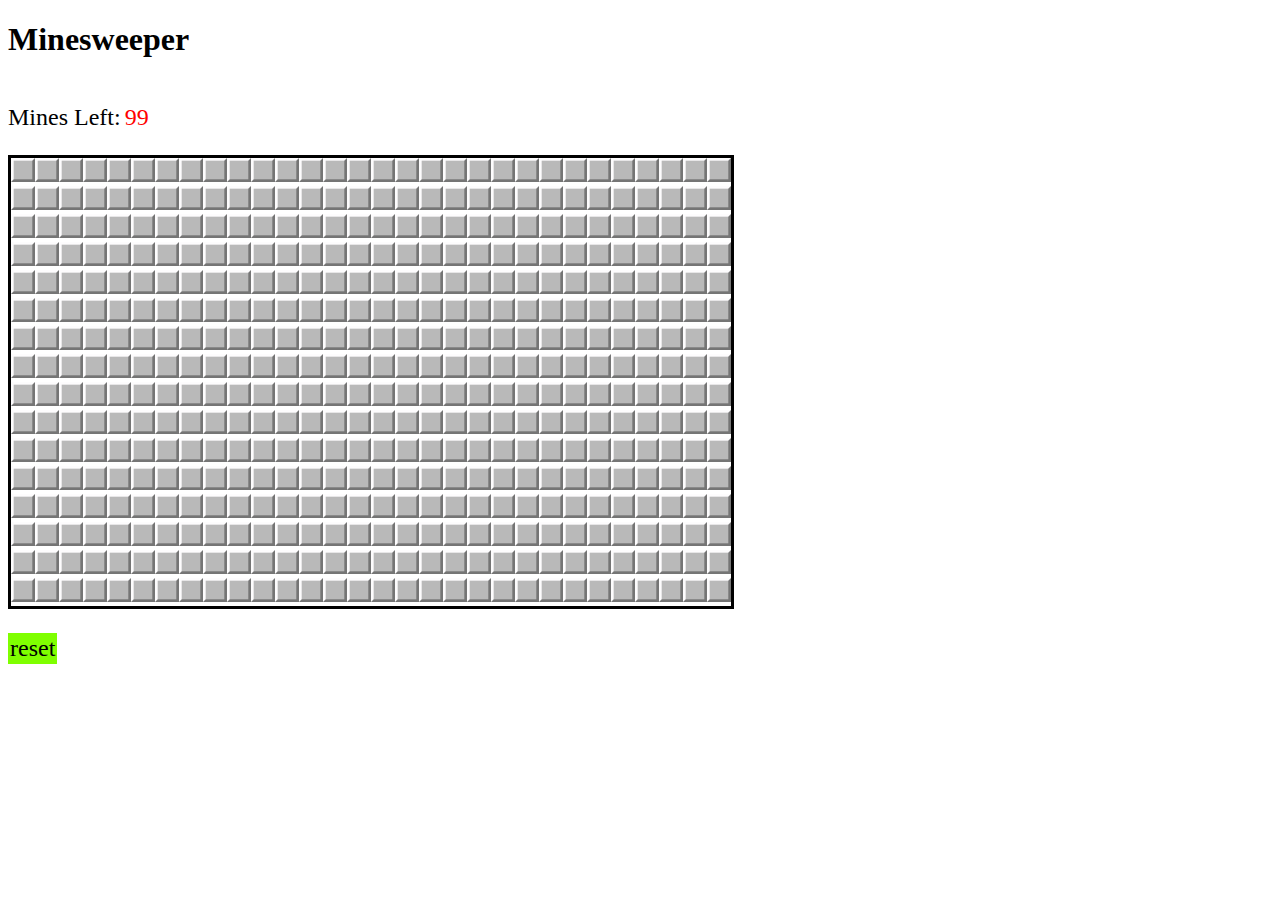
==== index.html @ 28bbc810 "Add files via upload" ====
<!DOCTYPE html>
<head>
  <meta charset="utf-8">
  <meta name="author" content="Ryan Lee">
  <title>Minesweeper</title>
  <link rel="shortcut icon" href="C:\Users\Ryan\OneDrive\Desktop\Projects\Atom Files\Minesweeper\favicon.ico">
  <link rel="stylesheet" type = "text/css" href="style.css">
</head>
<body>
  <h1>Minesweeper</h1>
  <p>Mines Left: </p>
  <p id = "minesleft">99</p>
  <div class="box">
    <table id = "grid">

    </table>
  </div>
  <p id = "reset">reset</p>
  <!-- <p id = "easy">easy</p>
  <p id = "intermediate">intermediate</p>
  <p id = "expert">expert</p> -->
  <script src = "script.js">

  </script>
</body>
---- style.css ----
td{
    border-spacing:0;
    table-layout: fixed;
}
tr, td, table{
  padding: 0px;
  margin: 0px;
}
tr{

}
table{
  border: 3.5px solid black;
  table-layout: fixed;
  border-spacing:0;
}
.num{
  display: none;
}
p{
  font-size: 24px;
  display: inline-block;
}
#minesleft{
  color: red;
}
#reset{
  border: 2px solid chartreuse;
  background-color: chartreuse;
}
/* #easy, #intermediate, #expert{
  border: 2px solid aqua;
  background: aqua;
} */
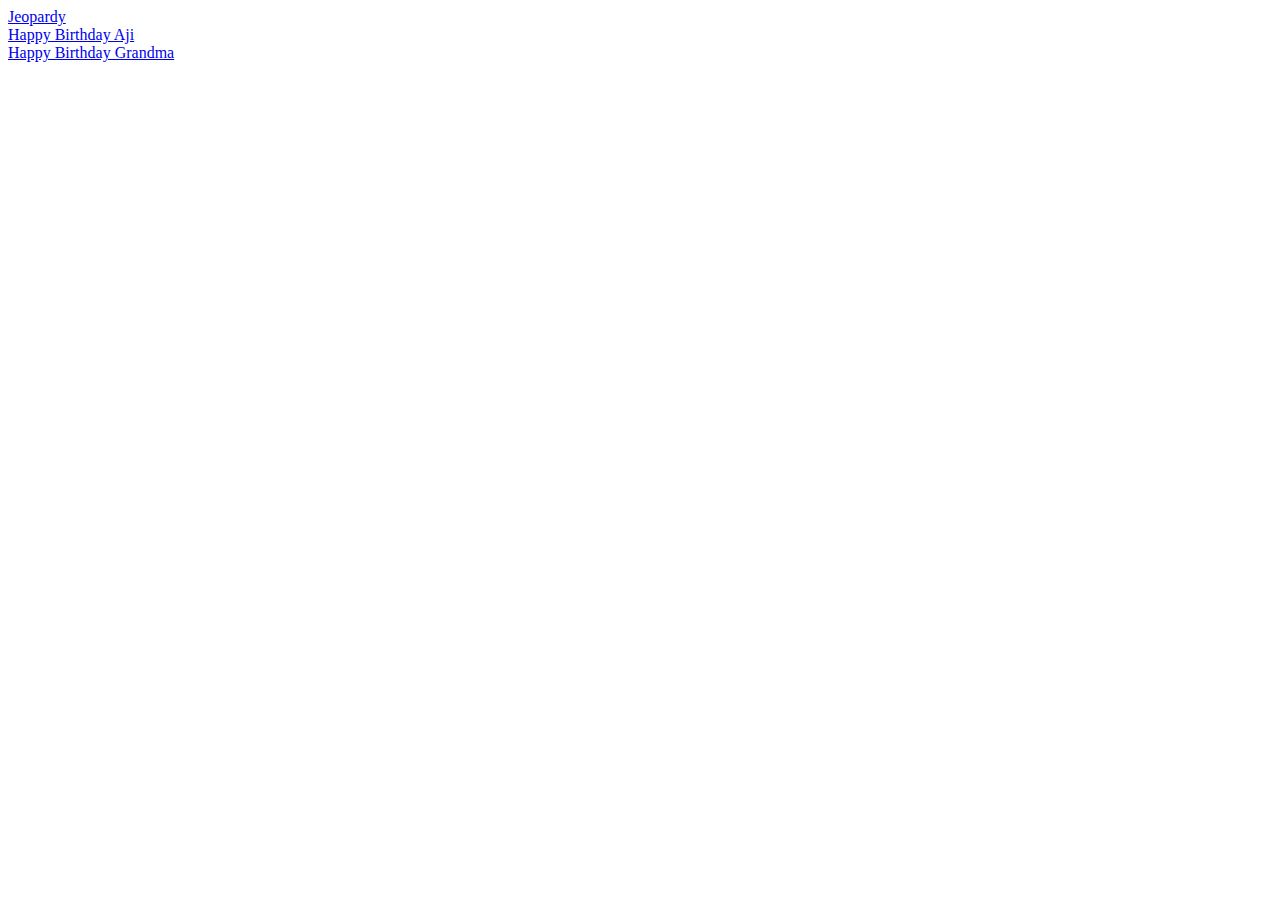
==== commit 3a2969a3: "Update index.html" ====
--- a/index.html
+++ b/index.html
@@ -1,25 +1,14 @@
 <!DOCTYPE html>
 <head>
   <meta charset="utf-8">
-  <meta name="author" content="Ryan Lee">
-  <title>Minesweeper</title>
-  <link rel="shortcut icon" href="C:\Users\Ryan\OneDrive\Desktop\Projects\Atom Files\Minesweeper\favicon.ico">
-  <link rel="stylesheet" type = "text/css" href="style.css">
+  <title>Ryan Git Site</title>
+  <!-- <link rel="icon" href="Logo.png" type="image/png"> -->
+  <link rel = "stylesheet" type = "text/css" href = "style.css">
 </head>
 <body>
-  <h1>Minesweeper</h1>
-  <p>Mines Left: </p>
-  <p id = "minesleft">99</p>
-  <div class="box">
-    <table id = "grid">
-
-    </table>
-  </div>
-  <p id = "reset">reset</p>
-  <!-- <p id = "easy">easy</p>
-  <p id = "intermediate">intermediate</p>
-  <p id = "expert">expert</p> -->
-  <script src = "script.js">
-
-  </script>
+  <a href="Jeopardy\Jeopardy.html">Jeopardy</a>
+  <br>
+  <a href="Birthday\Aji.html">Happy Birthday Aji</a>
+  <br>
+  <a href="Birthday\Grandma.html">Happy Birthday Grandma</a>
 </body>
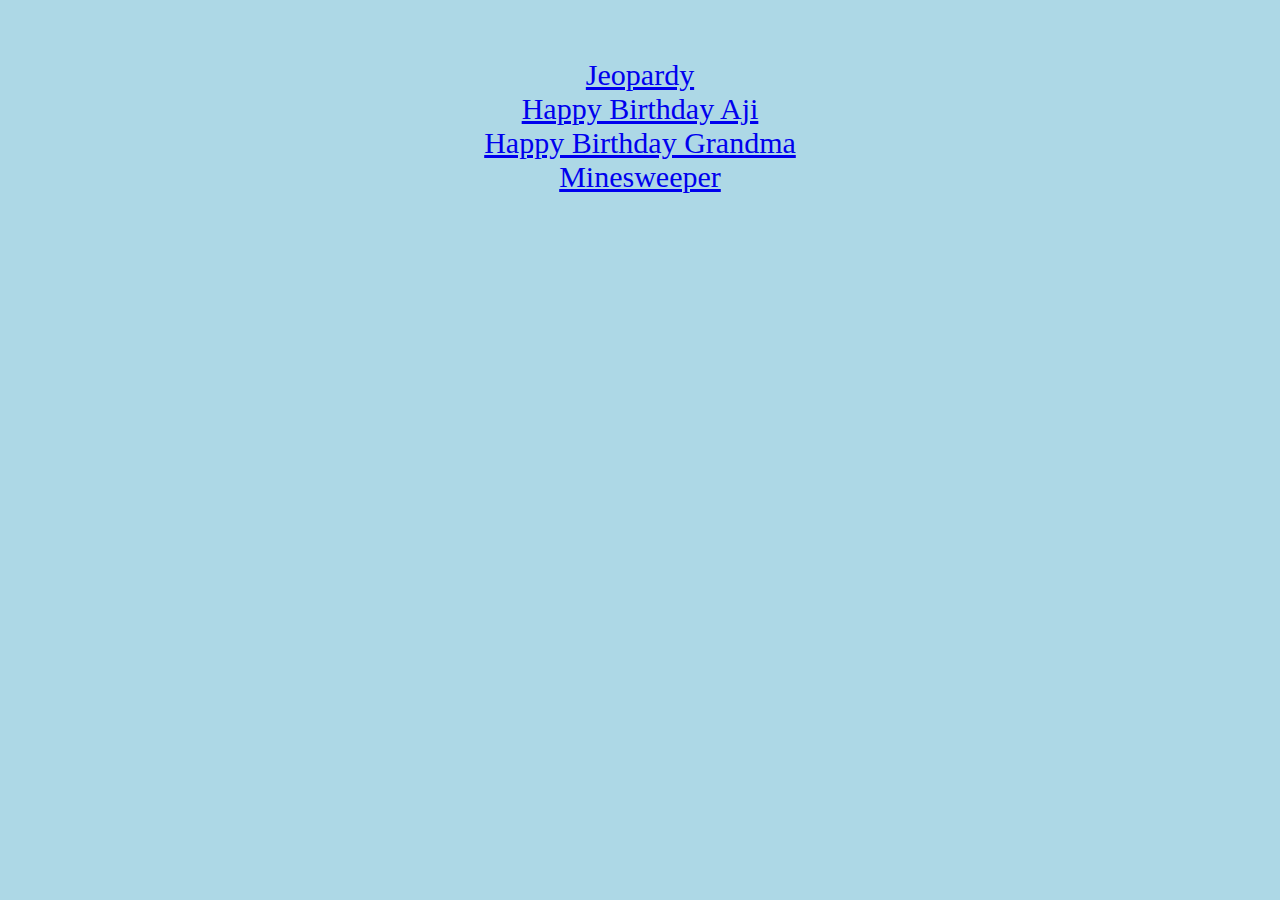
==== commit 9531230d: "Update index.html" ====
--- a/index.html
+++ b/index.html
@@ -11,4 +11,6 @@
   <a href="Birthday\Aji.html">Happy Birthday Aji</a>
   <br>
   <a href="Birthday\Grandma.html">Happy Birthday Grandma</a>
+  <br>
+  <a href="Minesweeper\index.html">Minesweeper</a>
 </body>
--- a/style.css
+++ b/style.css
@@ -1,34 +1,7 @@
-td{
-    border-spacing:0;
-    table-layout: fixed;
+body{
+  position: relative;
+  top: 50px;
+  background-color: lightblue;
+  font-size: 30px;
+  text-align: center;
 }
-tr, td, table{
-  padding: 0px;
-  margin: 0px;
-}
-tr{
-
-}
-table{
-  border: 3.5px solid black;
-  table-layout: fixed;
-  border-spacing:0;
-}
-.num{
-  display: none;
-}
-p{
-  font-size: 24px;
-  display: inline-block;
-}
-#minesleft{
-  color: red;
-}
-#reset{
-  border: 2px solid chartreuse;
-  background-color: chartreuse;
-}
-/* #easy, #intermediate, #expert{
-  border: 2px solid aqua;
-  background: aqua;
-} */
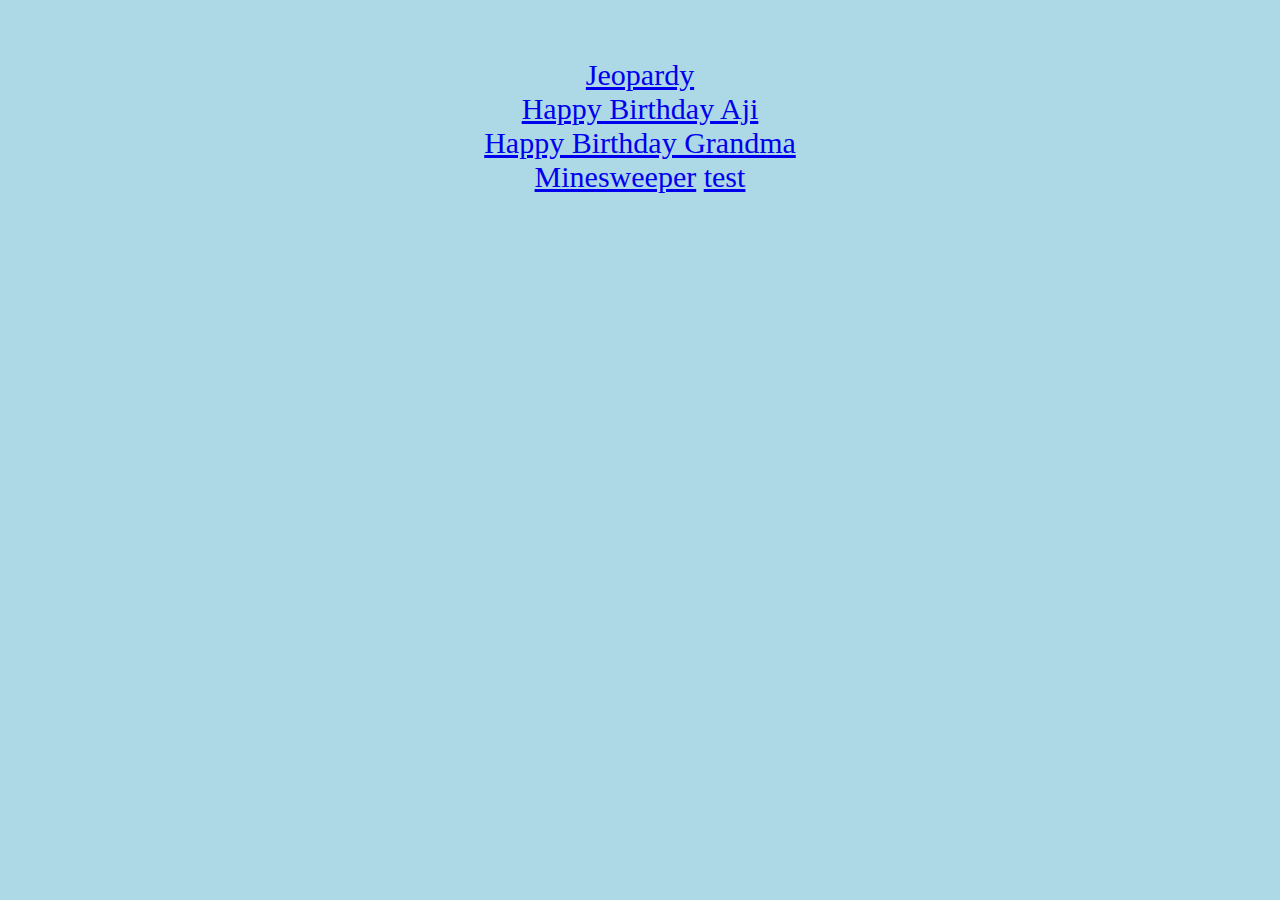
==== commit 9ad5567a: "Update index.html" ====
--- a/index.html
+++ b/index.html
@@ -13,4 +13,5 @@
   <a href="Birthday\Grandma.html">Happy Birthday Grandma</a>
   <br>
   <a href="Minesweeper\index.html">Minesweeper</a>
+  <a href="Ad/index.html">test</a>
 </body>
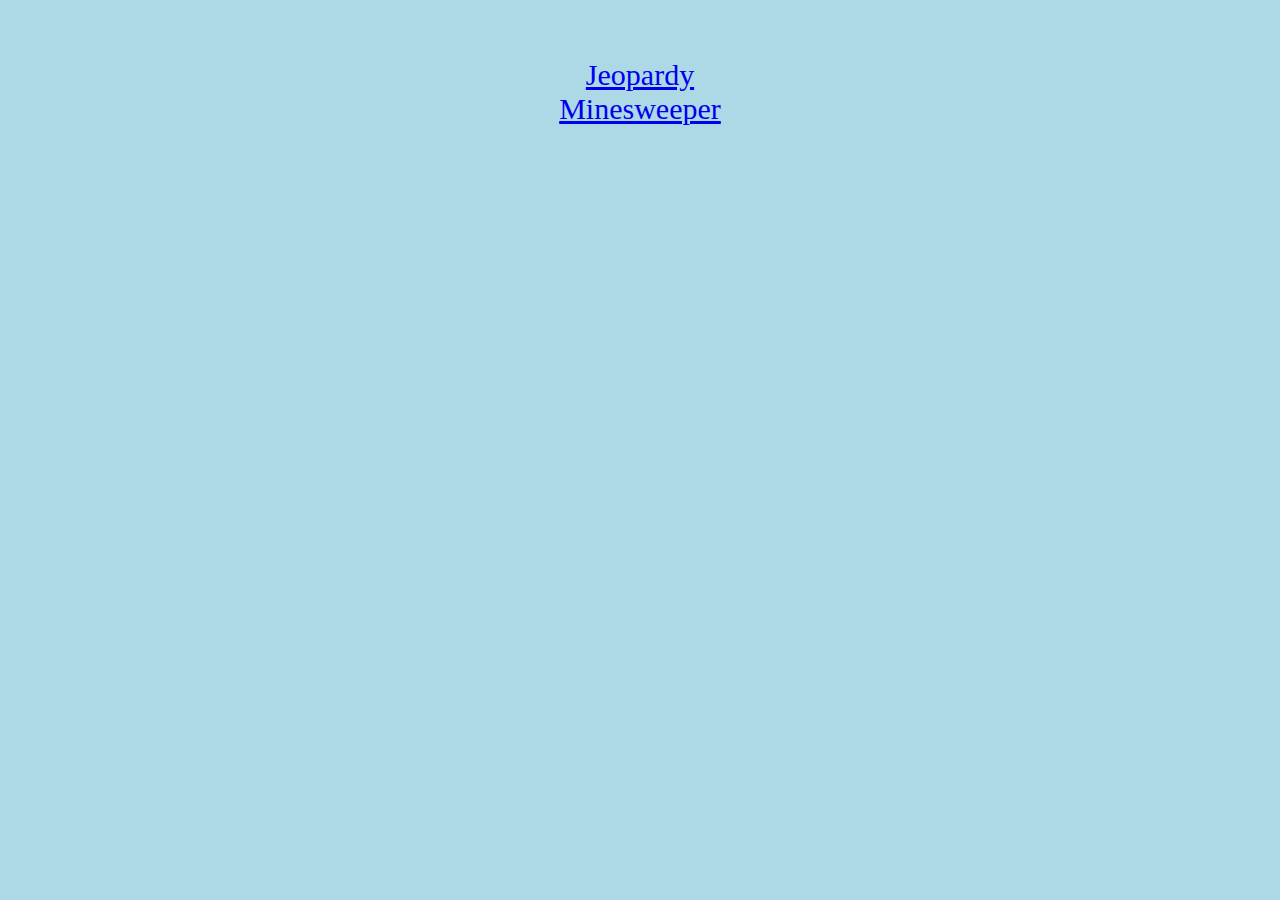
==== commit 0fb20ef9: "Update index.html" ====
--- a/index.html
+++ b/index.html
@@ -8,10 +8,13 @@
 <body>
   <a href="Jeopardy\Jeopardy.html">Jeopardy</a>
   <br>
+  <!--
   <a href="Birthday\Aji.html">Happy Birthday Aji</a>
   <br>
   <a href="Birthday\Grandma.html">Happy Birthday Grandma</a>
   <br>
+  <a href="Ad/index.html">Ad</a>
+  <br>
+-->
   <a href="Minesweeper\index.html">Minesweeper</a>
-  <a href="Ad/index.html">test</a>
 </body>
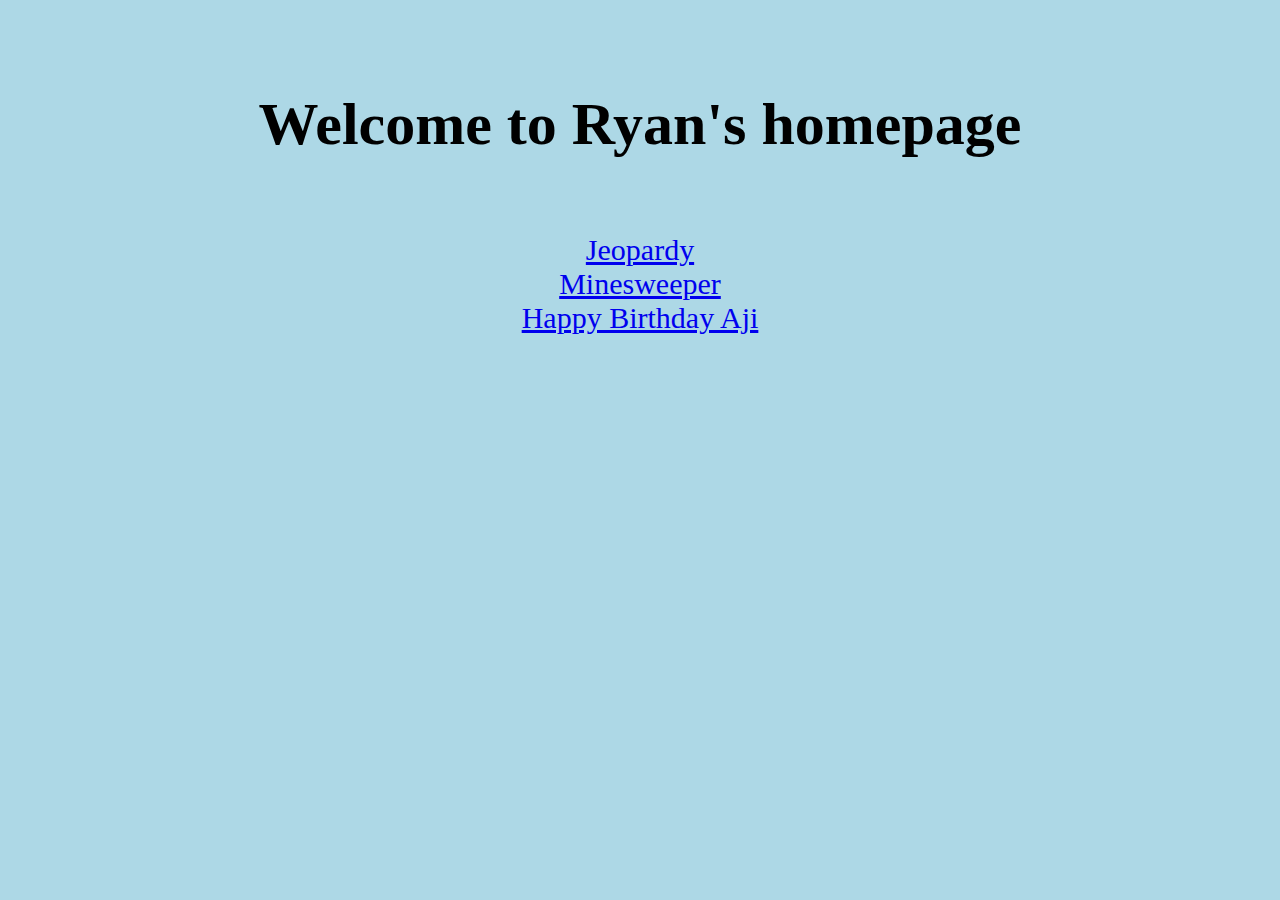
==== commit ef4fbee4: "Update index.html" ====
--- a/index.html
+++ b/index.html
@@ -6,15 +6,17 @@
   <link rel = "stylesheet" type = "text/css" href = "style.css">
 </head>
 <body>
+  <h1> Welcome to Ryan's homepage </h1>
+  <br>
   <a href="Jeopardy\Jeopardy.html">Jeopardy</a>
   <br>
+  <a href="Minesweeper\index.html">Minesweeper</a>
+  <br>
+  <a href="Birthday\Aji.html">Happy Birthday Aji</a>
   <!--
-  <a href="Birthday\Aji.html">Happy Birthday Aji</a>
-  <br>
   <a href="Birthday\Grandma.html">Happy Birthday Grandma</a>
   <br>
   <a href="Ad/index.html">Ad</a>
   <br>
 -->
-  <a href="Minesweeper\index.html">Minesweeper</a>
 </body>
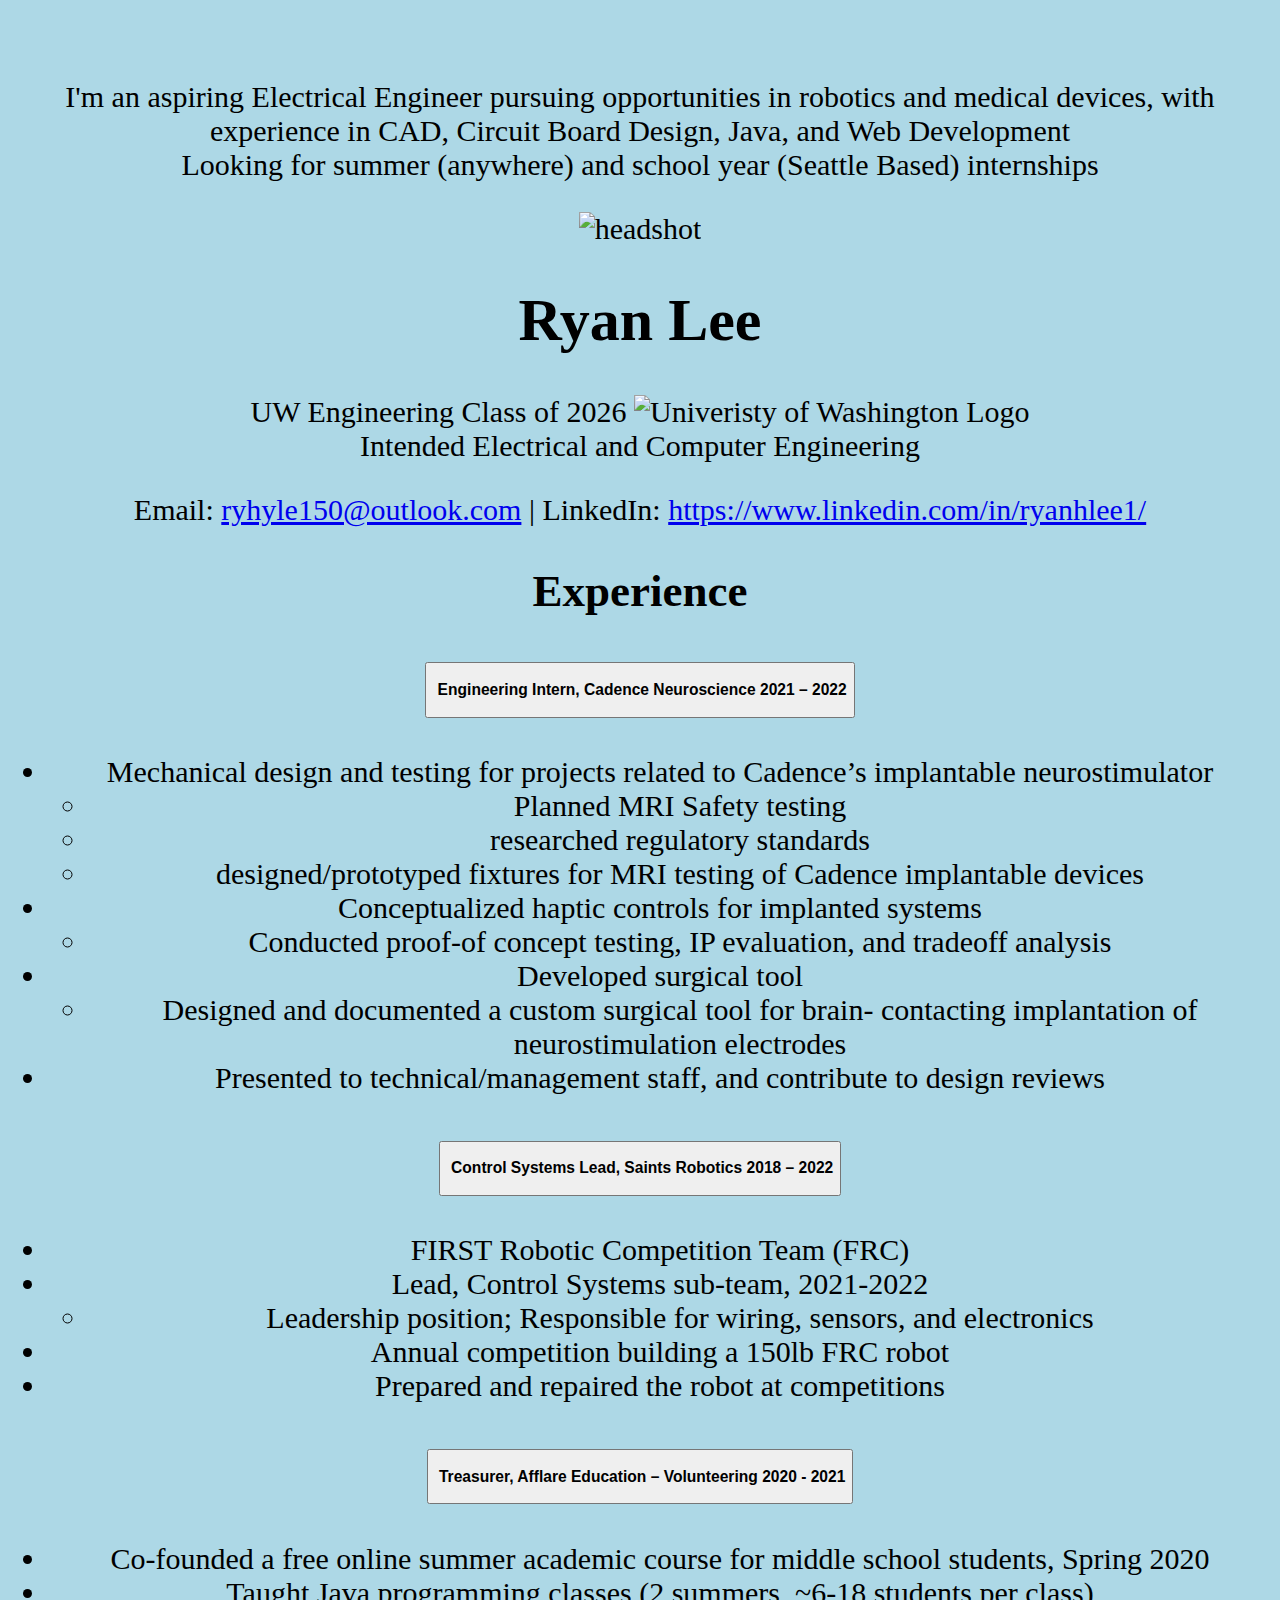
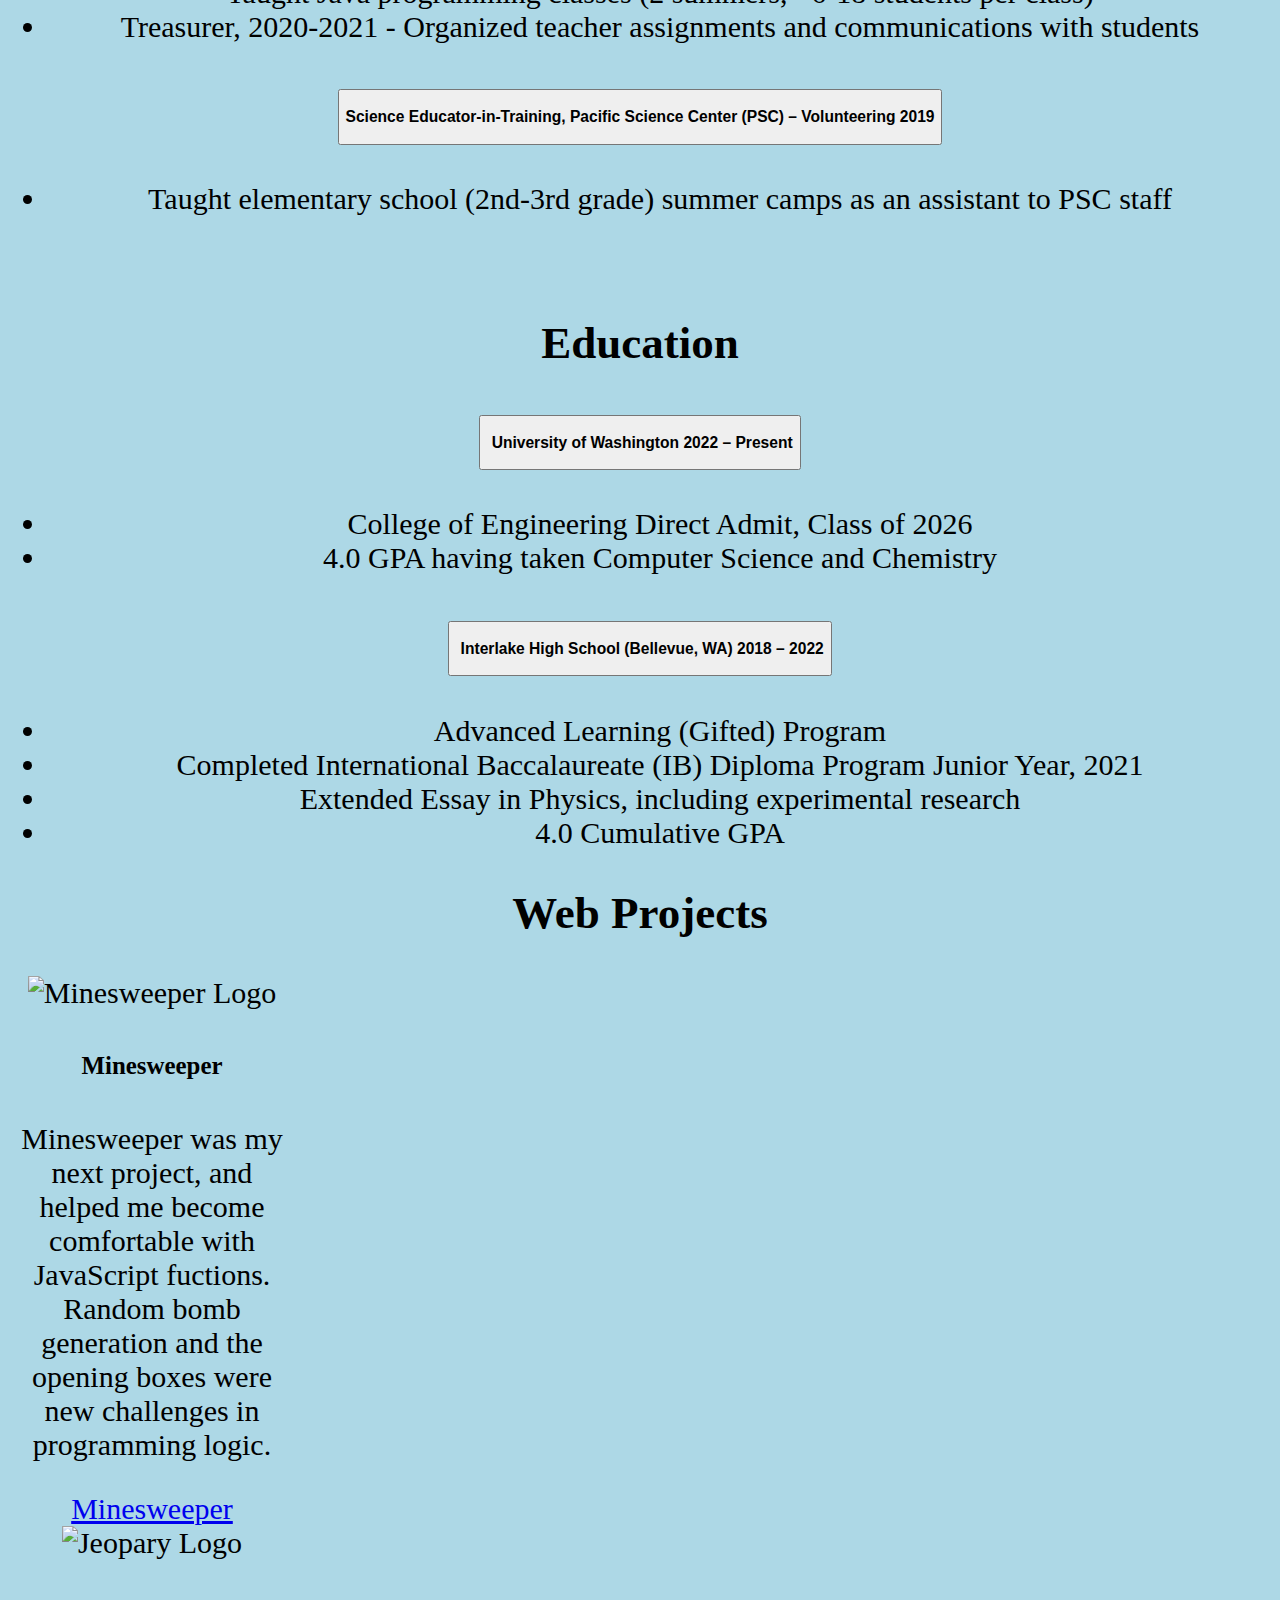
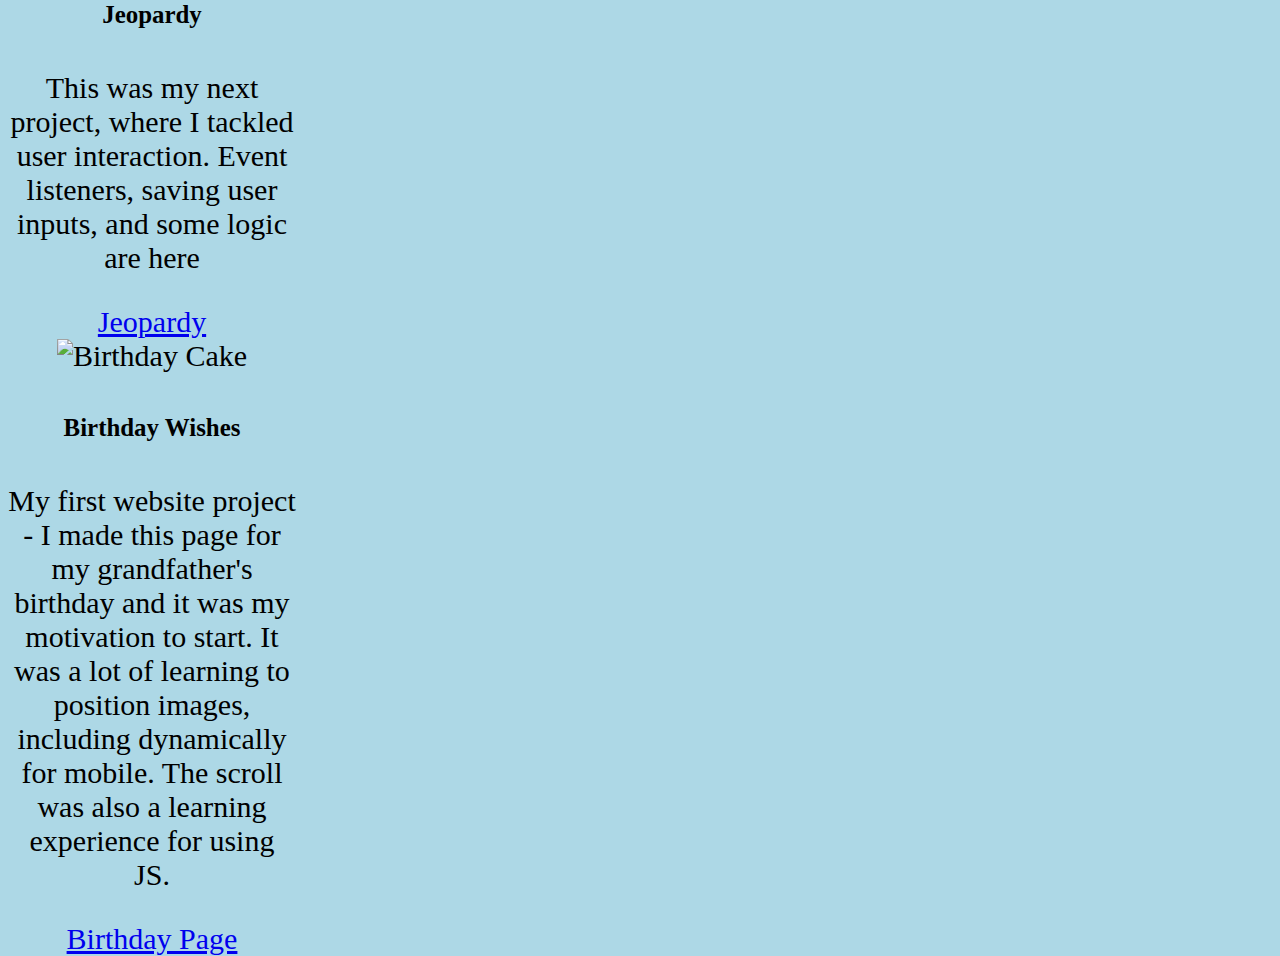
==== commit 54121a43: "Update index.html" ====
--- a/index.html
+++ b/index.html
@@ -1,22 +1,211 @@
 <!DOCTYPE html>
 <head>
   <meta charset="utf-8">
+  <meta name="viewport" content="width=device-width, initial-scale=1">
   <title>Ryan Git Site</title>
-  <!-- <link rel="icon" href="Logo.png" type="image/png"> -->
+  <link rel="icon" href="images/circuit board icon.jpg" type="image/jpg">
+  <!-- bootstrap -->
+  <link href="https://cdn.jsdelivr.net/npm/bootstrap@5.3.0-alpha1/dist/css/bootstrap.min.css" rel="stylesheet" integrity="sha384-GLhlTQ8iRABdZLl6O3oVMWSktQOp6b7In1Zl3/Jr59b6EGGoI1aFkw7cmDA6j6gD" crossorigin="anonymous">
+  <!-- styling -->
   <link rel = "stylesheet" type = "text/css" href = "style.css">
 </head>
+
 <body>
-  <h1> Welcome to Ryan's homepage </h1>
-  <br>
-  <a href="Jeopardy\Jeopardy.html">Jeopardy</a>
-  <br>
-  <a href="Minesweeper\index.html">Minesweeper</a>
-  <br>
-  <a href="Birthday\Aji.html">Happy Birthday Aji</a>
-  <!--
-  <a href="Birthday\Grandma.html">Happy Birthday Grandma</a>
-  <br>
-  <a href="Ad/index.html">Ad</a>
-  <br>
--->
+  <!-- header section -->
+  <div id = "intro" class = "container-fluid">
+    <div class = "row intros">
+      <div class = "col intro-col" id = "about">
+        <p>I'm an aspiring Electrical Engineer pursuing opportunities in robotics and medical devices, 
+          with experience in CAD, Circuit Board Design, Java, and Web Development <br>
+          Looking for summer (anywhere) and school year (Seattle Based) internships</p>
+      </div>
+
+      <div class = "col intro-col" id = "name">
+        <img id="headshot" src="images/headshot.jpg" alt="headshot">
+        <h1>Ryan Lee</h1>
+        <p id="sub-info">UW Engineering Class of 2026 
+          <img id = "uw-logo" src="images/UW Logo.png" alt="Univeristy of Washington Logo">
+        <br> Intended Electrical and Computer Engineering</p>
+      </div>
+    </div>
+
+    <div id = "contact">
+      <p>Email: <a href="mailto: ryhyle150@outlook.com">ryhyle150@outlook.com</a> | 
+        LinkedIn: <a href="https://www.linkedin.com/in/ryanhlee1/" target="_blank" rel="noopener noreferrer">https://www.linkedin.com/in/ryanhlee1/</a></p>
+    </div>
+  </div>
+
+<!-- resume section -->
+  <div id = "resume">
+    <h2>Experience</h2>
+
+    <!-- accordion -->
+    <div class="accordion" id="accordionPanelsStayOpenExample">
+      <div class="accordion-item">
+        <h2 class="accordion-header" id="panelsStayOpen-headingOne">
+          <button class="accordion-button" type="button" data-bs-toggle="collapse" data-bs-target="#panelsStayOpen-collapseOne" aria-expanded="true" aria-controls="panelsStayOpen-collapseOne">
+           <h3><img class = "image-accordion" src="images/Cadence Logo.png" alt=""> Engineering Intern, Cadence Neuroscience 2021 – 2022</h3>
+          </button>
+        </h2>
+        <div id="panelsStayOpen-collapseOne" class="accordion-collapse collapse show" aria-labelledby="panelsStayOpen-headingOne">
+          <div class="accordion-body">
+            <ul>
+              <li>Mechanical design and testing for projects related to Cadence’s implantable neurostimulator</li>
+              <ul>
+                <li>Planned MRI Safety testing</li>
+                <li>researched regulatory standards</li>
+                <li>designed/prototyped fixtures for MRI testing of Cadence implantable devices</li>
+              </ul>
+              <li>Conceptualized haptic controls for implanted systems</li>
+              <ul>
+                <li>Conducted proof-of concept testing, IP evaluation, and tradeoff analysis</li>
+              </ul>
+              <li>Developed surgical tool</li>
+              <ul>
+                <li>Designed and documented a custom surgical tool for brain- contacting implantation of neurostimulation electrodes</li>
+              </ul>
+              <li>Presented to technical/management staff, and contribute to design reviews</li>
+            </ul>
+          </div>
+        </div>
+      </div>
+      <div class="accordion-item">
+        <h2 class="accordion-header" id="panelsStayOpen-headingTwo">
+          <button class="accordion-button collapsed" type="button" data-bs-toggle="collapse" data-bs-target="#panelsStayOpen-collapseTwo" aria-expanded="false" aria-controls="panelsStayOpen-collapseTwo">
+            <h3><img class = "image-accordion" src="images/Robotics Logo.png" alt=""> Control Systems Lead, Saints Robotics 2018 – 2022</h3>
+          </button>
+        </h2>
+        <div id="panelsStayOpen-collapseTwo" class="accordion-collapse collapse" aria-labelledby="panelsStayOpen-headingTwo">
+          <div class="accordion-body">
+            <ul>
+              <li>FIRST Robotic Competition Team (FRC)</li>
+              <li>Lead, Control Systems sub-team, 2021-2022</li>
+              <ul>
+                <li>Leadership position; Responsible for wiring, sensors, and electronics</li>
+              </ul>
+              <li>Annual competition building a 150lb FRC robot</li>
+              <li>Prepared and repaired the robot at competitions</li>
+            </ul>          </div>
+        </div>
+      </div>
+      <div class="accordion-item">
+        <h2 class="accordion-header" id="panelsStayOpen-headingThree">
+          <button class="accordion-button collapsed" type="button" data-bs-toggle="collapse" data-bs-target="#panelsStayOpen-collapseThree" aria-expanded="false" aria-controls="panelsStayOpen-collapseThree">
+            <h3><img class = "image-accordion" src="images/Afflare Logo.jpg" alt=""> Treasurer, Afflare Education – Volunteering 2020 - 2021</h3>
+          </button>
+        </h2>
+        <div id="panelsStayOpen-collapseThree" class="accordion-collapse collapse" aria-labelledby="panelsStayOpen-headingThree">
+          <div class="accordion-body">
+            <ul>
+              <li>Co-founded a free online summer academic course for middle school students, Spring 2020</li>
+              <li>Taught Java programming classes (2 summers, ~6-18 students per class)</li>
+              <li>Treasurer, 2020-2021 - Organized teacher assignments and communications with students</li>
+            </ul>
+          </div>
+        </div>
+      </div>
+      <div class="accordion-item">
+        <h2 class="accordion-header" id="panelsStayOpen-headingFour">
+          <button class="accordion-button collapsed" type="button" data-bs-toggle="collapse" data-bs-target="#panelsStayOpen-collapseFour" aria-expanded="false" aria-controls="panelsStayOpen-collapseFour">
+            <h3><img class = "image-accordion" src="images/PSC Logo.png" alt="">Science Educator-in-Training, Pacific Science Center (PSC) – Volunteering 2019</h3>
+          </button>
+        </h2>
+        <div id="panelsStayOpen-collapseFour" class="accordion-collapse collapse" aria-labelledby="panelsStayOpen-headingFour">
+          <div class="accordion-body">
+            <ul>
+              <li>Taught elementary school (2nd-3rd grade) summer camps as an assistant to PSC staff </li> 
+            </ul>
+          </div>
+        </div>
+      </div>
+    </div>
+ 
+    <br>
+    <!-- education accordion -->
+    <h2>Education</h2>
+    
+    <div class="accordion" id="accordionPanelsStayOpenExample">
+      <div class="accordion-item">
+        <h2 class="accordion-header" id="panelsStayOpen-headingOne">
+          <button class="accordion-button" type="button" data-bs-toggle="collapse" data-bs-target="#panelsStayOpen-collapseOne" aria-expanded="true" aria-controls="panelsStayOpen-collapseOne">
+            <h3><img class = "image-accordion" src="images/UW Logo.png" alt=""> University of Washington 2022 – Present</h3>
+          </button>
+        </h2>
+        <div id="panelsStayOpen-collapseOne" class="accordion-collapse collapse show" aria-labelledby="panelsStayOpen-headingOne">
+          <div class="accordion-body">
+            <ul>
+              <li>College of Engineering Direct Admit, Class of 2026</li>
+              <li>4.0 GPA having taken Computer Science and Chemistry</li>
+            </ul>
+          </div>
+        </div>
+      </div>
+      <div class="accordion-item">
+        <h2 class="accordion-header" id="panelsStayOpen-headingTwo">
+          <button class="accordion-button collapsed" type="button" data-bs-toggle="collapse" data-bs-target="#panelsStayOpen-collapseTwo" aria-expanded="false" aria-controls="panelsStayOpen-collapseTwo">
+            <h3><img class = "image-accordion" src="images/IHS Logo.png" alt=""> Interlake High School (Bellevue, WA) 2018 – 2022 </h3>
+          </button>
+        </h2>
+        <div id="panelsStayOpen-collapseTwo" class="accordion-collapse collapse" aria-labelledby="panelsStayOpen-headingTwo">
+          <div class="accordion-body">
+            <ul>
+              <li>Advanced Learning (Gifted) Program</li>
+              <li>Completed International Baccalaureate (IB) Diploma Program Junior Year, 2021</li>
+              <li>Extended Essay in Physics, including experimental research</li>
+              <li>4.0 Cumulative GPA</li>
+            </ul>
+          </div>
+        </div>
+      </div>
+    </div>
+  </div>
+
+  <!-- links to web projects -->
+  <div id = "projects">
+    <div id = "projects-header"><h2>Web Projects</h2></div>
+    
+    <div class = "row">
+
+      <div id = "minesweeper" class="card col" style="width: 18rem;">
+        <img class="card-img-top" src="images/minesweeper_logo.png" alt="Minesweeper Logo">
+        <div class="card-body">
+          <h5 class="card-title">Minesweeper</h5>
+          <p class="card-text">Minesweeper was my next project, and helped me become comfortable with JavaScript fuctions.
+            Random bomb generation and the opening boxes were new challenges in programming logic.
+          </p>
+          <a href="Minesweeper\index.html" class="btn btn-primary">Minesweeper</a>
+        </div>
+      </div>
+
+      <div id = "jeopardy" class="card col" style="width: 18rem;">
+        <img class="card-img-top" src="images/jeopardy_logo.jpg" alt="Jeopary Logo">
+        <div class="card-body">
+          <h5 class="card-title">Jeopardy</h5>
+          <p class="card-text">This was my next project, where I tackled user interaction. Event listeners, saving user inputs, and some logic are here</p>
+          <a href="Jeopardy\Jeopardy.html" class="btn btn-primary">Jeopardy</a>
+        </div>
+      </div>
+
+      <div id = "birthday" class="card col" style="width: 18rem;">
+        <img class="card-img-top" src="images/birthday cake.jpg" alt="Birthday Cake">
+        <div class="card-body">
+          <h5 class="card-title">Birthday Wishes</h5>
+          <p class="card-text">My first website project - I made this page for my grandfather's birthday and it was my motivation to start.
+            It was a lot of learning to position images, including dynamically for mobile. The scroll was also a learning experience for using JS.
+          </p>
+          <a href="Birthday\Aji.html" class="btn btn-primary">Birthday Page</a>
+        </div>
+      </div>
+    </div>
+    <!--
+    <br>
+    <a href="Birthday\Grandma.html">Happy Birthday Grandma</a>
+    <br>
+    <a href="Ad/index.html">Ad</a>
+    -->  
+  </div>
+
+  <script src="script.js"></script>
+  <!-- bootstrap -->
+  <script src="https://cdn.jsdelivr.net/npm/bootstrap@5.3.0-alpha1/dist/js/bootstrap.bundle.min.js" integrity="sha384-w76AqPfDkMBDXo30jS1Sgez6pr3x5MlQ1ZAGC+nuZB+EYdgRZgiwxhTBTkF7CXvN" crossorigin="anonymous"></script>
 </body>
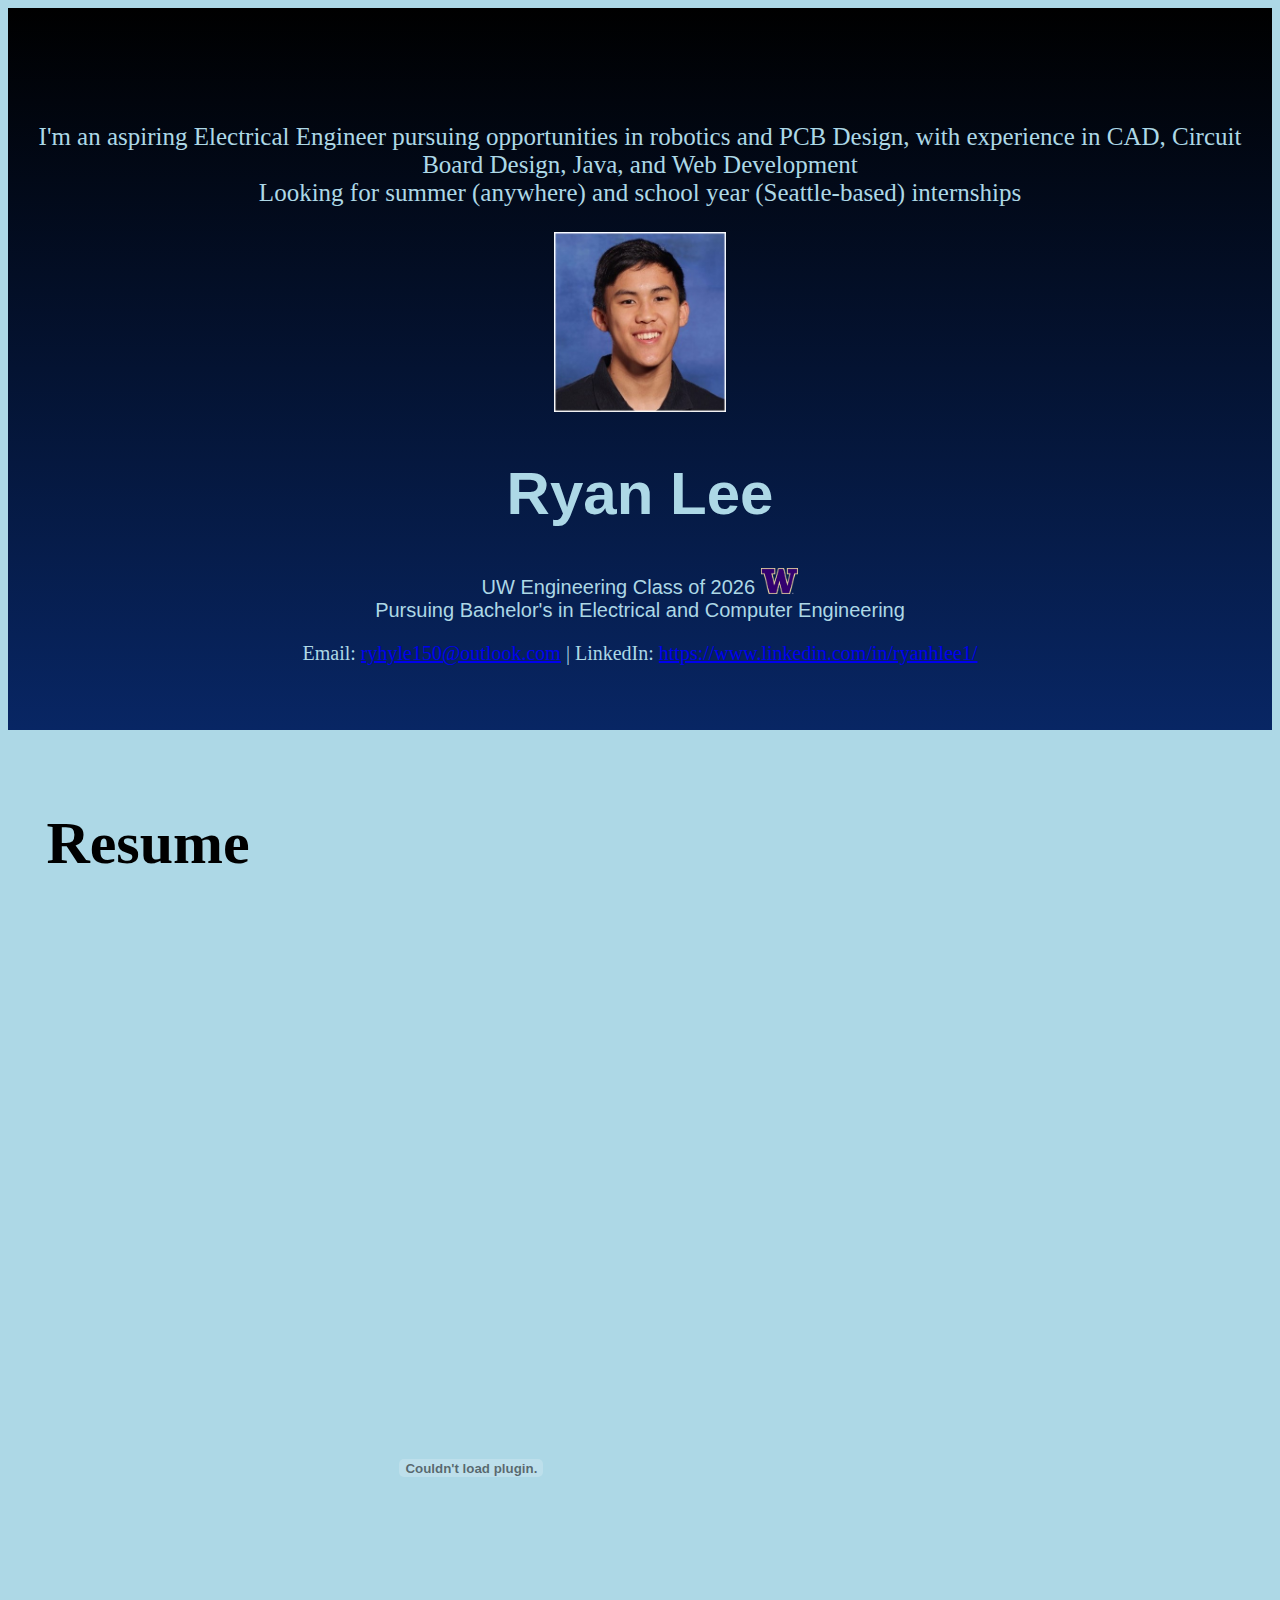
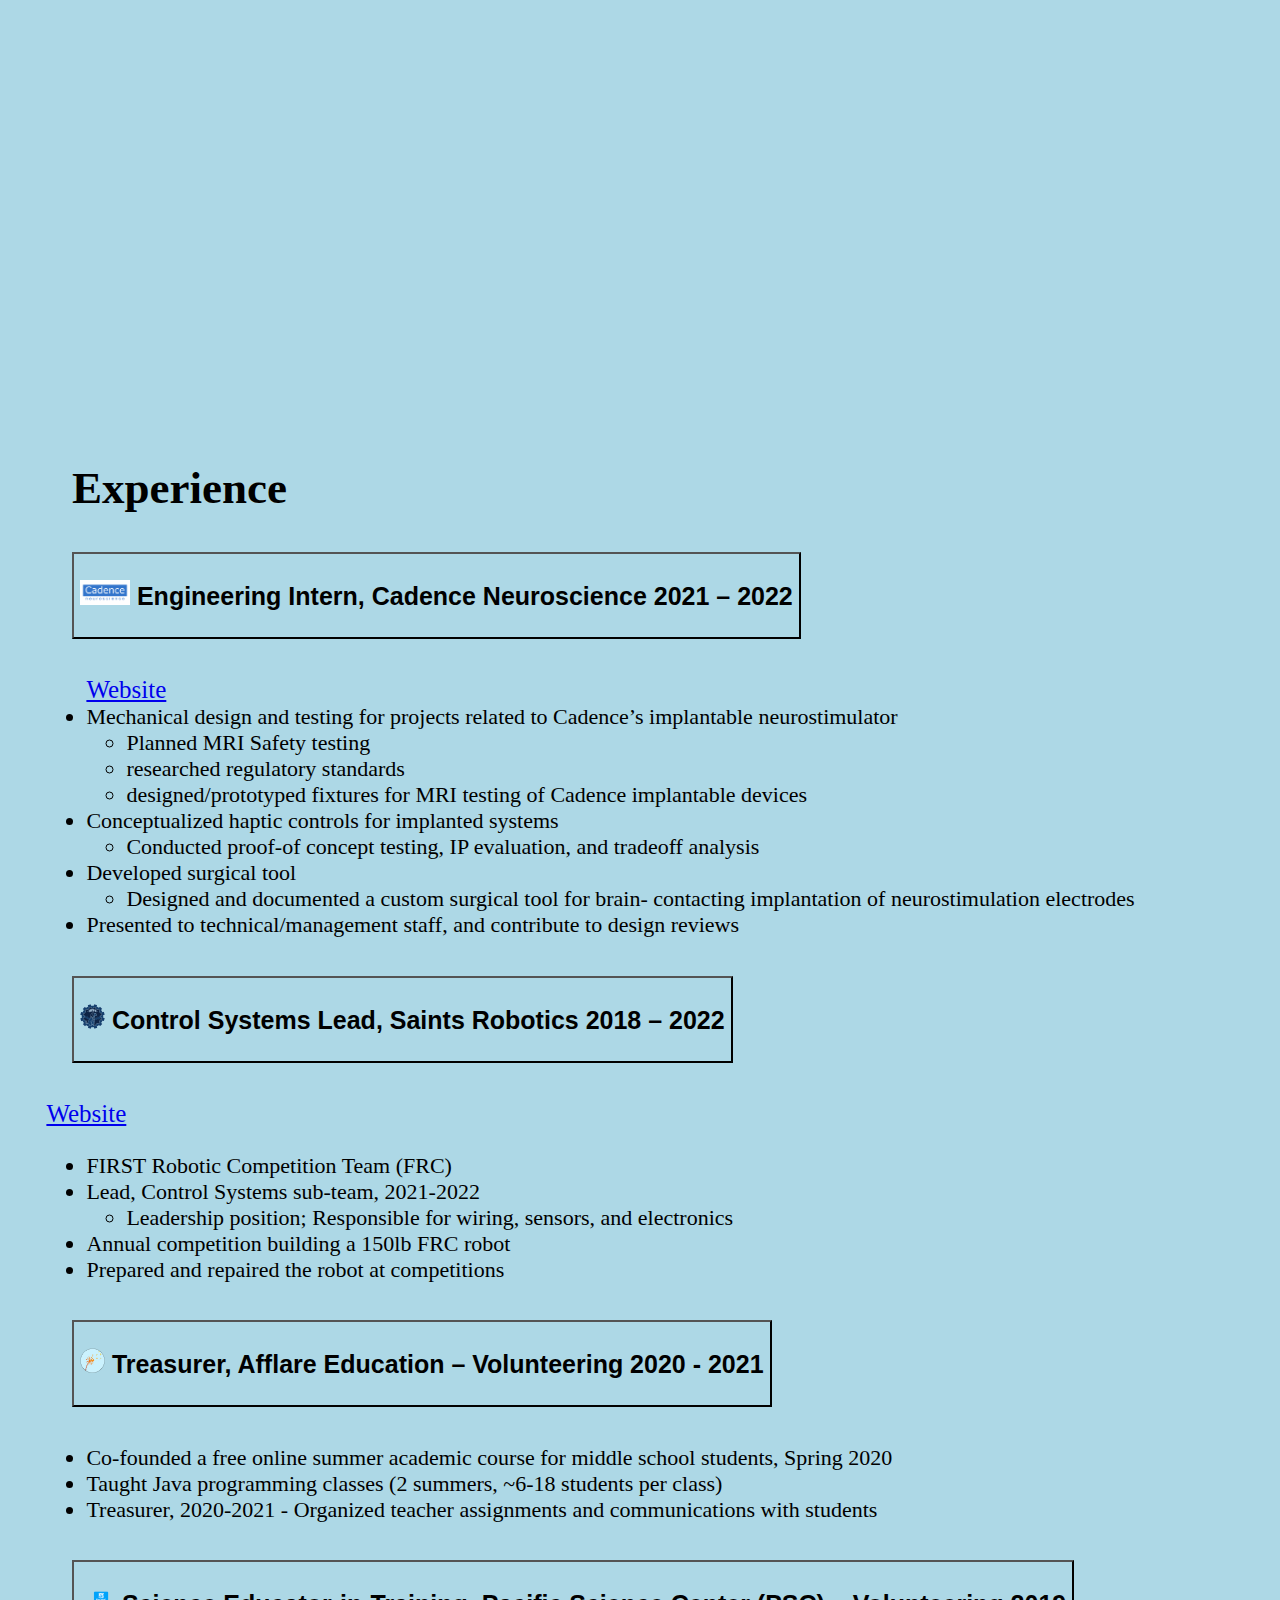
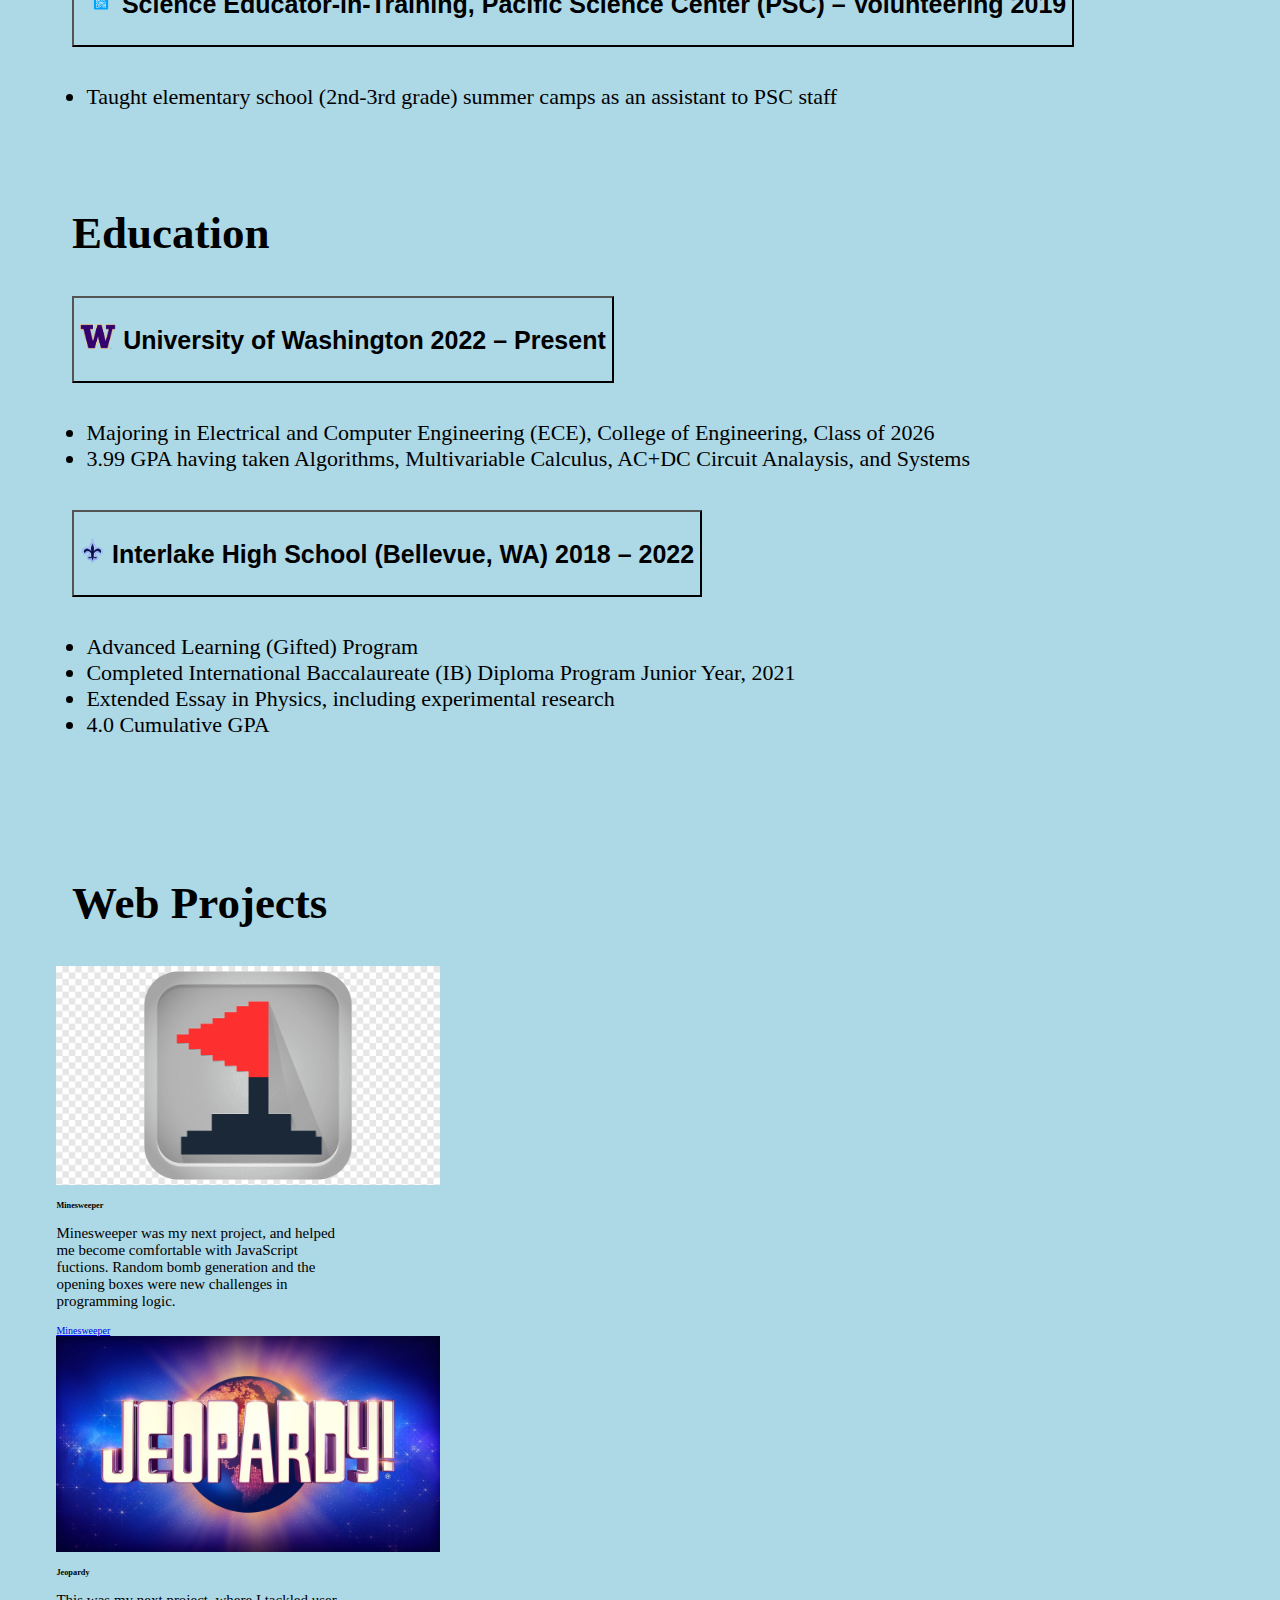
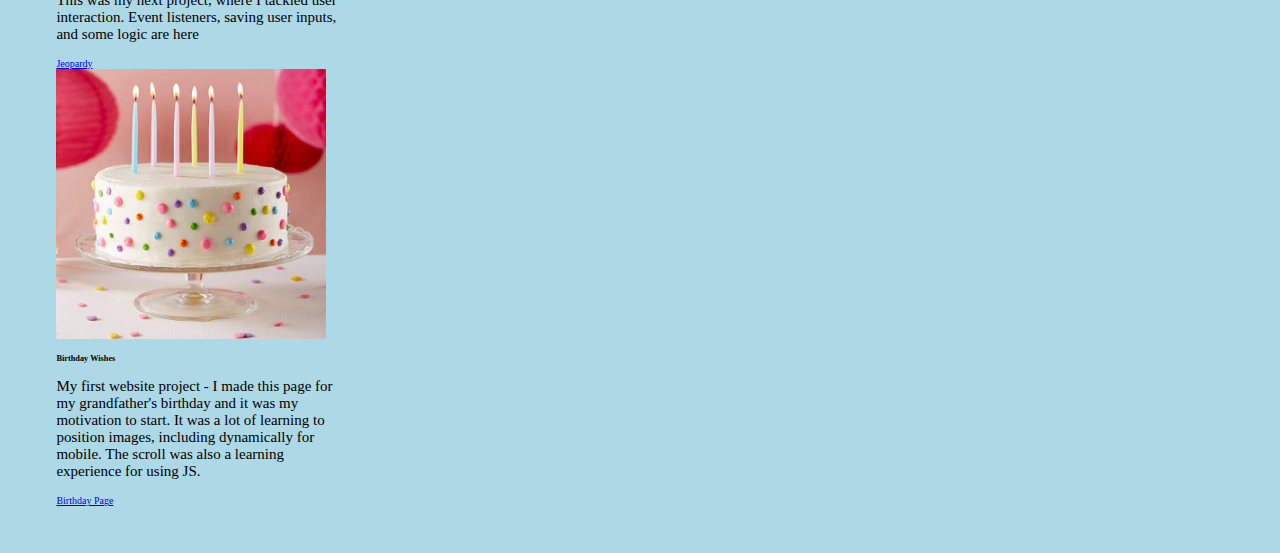
==== commit ae143d39: "updates with resume" ====
--- a/index.html
+++ b/index.html
@@ -15,9 +15,9 @@
   <div id = "intro" class = "container-fluid">
     <div class = "row intros">
       <div class = "col intro-col" id = "about">
-        <p>I'm an aspiring Electrical Engineer pursuing opportunities in robotics and medical devices, 
+        <p>I'm an aspiring Electrical Engineer pursuing opportunities in robotics and PCB Design, 
           with experience in CAD, Circuit Board Design, Java, and Web Development <br>
-          Looking for summer (anywhere) and school year (Seattle Based) internships</p>
+          Looking for summer (anywhere) and school year (Seattle-based) internships</p>
       </div>
 
       <div class = "col intro-col" id = "name">
@@ -25,7 +25,7 @@
         <h1>Ryan Lee</h1>
         <p id="sub-info">UW Engineering Class of 2026 
           <img id = "uw-logo" src="images/UW Logo.png" alt="Univeristy of Washington Logo">
-        <br> Intended Electrical and Computer Engineering</p>
+        <br>Pursuing Bachelor's in Electrical and Computer Engineering</p>
       </div>
     </div>
 
@@ -35,10 +35,20 @@
     </div>
   </div>
 
-<!-- resume section -->
-  <div id = "resume">
+  <!-- Resume -->
+
+
+  <!-- resume section -->
+  <div id = "experience">
+    <div id="resume">
+      <h1>Resume</h1>
+      <object type="application/pdf"
+        data="Ryan Lee Resume.pdf"
+        width="850px"
+        height="1100px"></object>
+    </div>
+
     <h2>Experience</h2>
-
     <!-- accordion -->
     <div class="accordion" id="accordionPanelsStayOpenExample">
       <div class="accordion-item">
@@ -50,6 +60,7 @@
         <div id="panelsStayOpen-collapseOne" class="accordion-collapse collapse show" aria-labelledby="panelsStayOpen-headingOne">
           <div class="accordion-body">
             <ul>
+              <a href="http://www.cadenceneuro.com/">Website</a>
               <li>Mechanical design and testing for projects related to Cadence’s implantable neurostimulator</li>
               <ul>
                 <li>Planned MRI Safety testing</li>
@@ -77,6 +88,7 @@
         </h2>
         <div id="panelsStayOpen-collapseTwo" class="accordion-collapse collapse" aria-labelledby="panelsStayOpen-headingTwo">
           <div class="accordion-body">
+            <a href="https://saintsrobotics.com/">Website</a>
             <ul>
               <li>FIRST Robotic Competition Team (FRC)</li>
               <li>Lead, Control Systems sub-team, 2021-2022</li>
@@ -134,8 +146,8 @@
         <div id="panelsStayOpen-collapseOne" class="accordion-collapse collapse show" aria-labelledby="panelsStayOpen-headingOne">
           <div class="accordion-body">
             <ul>
-              <li>College of Engineering Direct Admit, Class of 2026</li>
-              <li>4.0 GPA having taken Computer Science and Chemistry</li>
+              <li>Majoring in Electrical and Computer Engineering (ECE), College of Engineering, Class of 2026</li>
+              <li>3.99 GPA having taken Algorithms, Multivariable Calculus, AC+DC Circuit Analaysis, and Systems</li>
             </ul>
           </div>
         </div>
--- a/style.css
+++ b/style.css
@@ -1,7 +1,121 @@
 body{
   position: relative;
-  top: 50px;
   background-color: lightblue;
   font-size: 30px;
+  text-align: left;
+}
+
+h2{
+  padding-left: 2vw;
+}
+
+h3{
+  font-size: 25px;
+}
+
+.image-accordion{
+  height: 25px;
+}
+
+li{
+  font-size: 22px;
+}
+
+/* #resume{
+  padding-left: 1vw;
+} */
+
+.accordion-item, .accordion-button {
+  background-color: lightblue;
+}
+
+.accordion-body{
+  font-size: 25px;
+}
+
+.accordion-item{
+  border-width: 2px;
+  border-color: black;
+}
+
+.card{
+  font-size: 10px;
+}
+
+.card-img-top{
+  max-height: 30vh;
+  max-width: 30vw;
+  object-fit: cover;
+}
+
+.card-text{
+  font-size: 15px;
+}
+
+.col, .row{
+  margin-left: 5px;
+  margin-right: 5px;
+}
+
+.intros{
+  padding-top: 10vh;
+}
+
+#name{
+  text-align: center;
+  font-family: 'Arial', Gadget, sans-serif;
+  right: 2vw;
+}
+
+#uw-logo{
+  height: 26px;
+}
+
+#headshot{
+  height: 20vh;
+}
+
+#sub-info{
+  font-size: 20px;
+}
+
+#about{
+  left: 2vw;
+  font-size: 25px;
   text-align: center;
 }
+
+.intro-col{
+  margin-top: auto;
+  margin-bottom: auto;
+}
+
+#intro{
+  color: lightblue;
+  background-image: linear-gradient(black, #082664);
+}
+
+#contact{
+  text-align: center; 
+  font-size: 20px;
+  padding-bottom: 5vh;
+}
+
+#resume-img{
+  display: block;
+  margin-left: auto;
+  margin-right: auto;
+  width: 60vw;
+}
+
+#experience, #projects{
+  padding: 3vw;
+}
+
+#intro{
+  margin-top: 0;
+}
+
+#resume{
+  margin: 30px 0px
+}